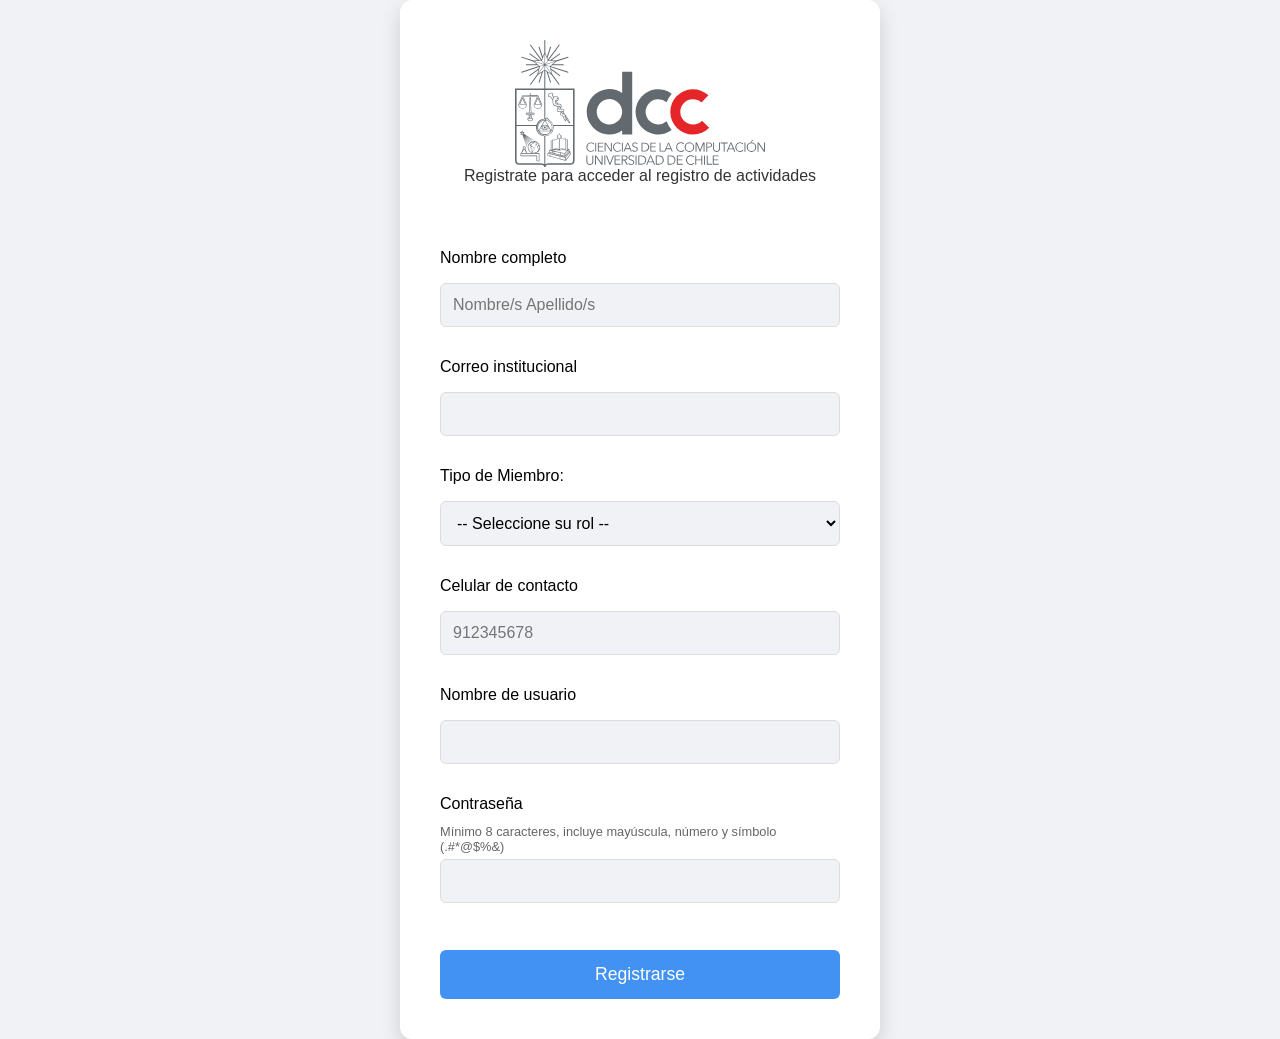
==== html/login.html @ 16d38883 "Entrega de Tarea 1" ====
<!DOCTYPE html>
<html lang="es">
    <head>
        <meta charset="UTF-8">
        <title>Registro</title>
        <link rel="stylesheet" type="text/css" href="../css/login.css">
    </head>
    <body>
        <main class="container">

            <header class="logo">
                <img id="logo-id" src="../logoDcc.svg" alt="Logo DCC">
                <h1 id="bajada">Registrate para acceder al registro de actividades</h1>
            </header>
        
            <form class="formulario" id="login-form" novalidate>
                
                <div id="full-name-input" class="grupo-input">
                    <label for="full-name">Nombre completo</label>
                    <input id="full-name" name="full-name" type="text"  placeholder="Nombre/s Apellido/s">
                    <span class="error" id="error-full-name">Debe ingresar su nombre completo (mínimo un nombre y un apellido).</span>
                </div>
                
                <div id="mail-input" class="grupo-input">
                    <label for="email">Correo institucional</label>
                    <input id="email" name="email" type="email">
                    <span class="error" id="error-email">Debe ingresar un email valido.</span> 
                </div>

                
                <div class="grupo-input">
                    <label for="tipo-actividad">Tipo de Miembro:</label>
                    <select id="tipo-actividad">
                        <option value="">-- Seleccione su rol --</option>
                        <option value="pregrado">Estudiante de Pregrado</option>
                        <option value="postgrado">Estudiante de Postgrado</option>
                        <option value="funcionario">Funcionario/a</option>
                        <option value="academico">Academico/a</option>
                    </select>
                    <span class="error" id="error-tipo-miembro">Debe seleccionar un tipo de miembro.</span>
                </div> 

                <div id="phone-input" class="grupo-input">
                    <label for="phone">Celular de contacto</label>
                    <input id="phone" name="phone" type="tel" placeholder="912345678">
                    <span class="error" id="error-phone">Ingrese un numero de contacto valido.</span>
                </div>
                            
                <div id="username-input" class="grupo-input">
                    <label for="username">Nombre de usuario</label>
                    <input id="username" name="username" type="text">
                    <span class="error" id="error-nombre">Debe ingresar un nombre de usuario (mínimo 3 caracteres y sin espacios).</span>     
                </div>

                <div id="contrasena-input" class="grupo-input">
                    <label for="contrasena">Contraseña</label>
                    <p class="ayuda-input">Mínimo 8 caracteres, incluye mayúscula, número y símbolo (.#*@$%&)</p>
                    <input id="contrasena" name="contrasena" type="password">
                    <span class="error" id="error-contrasena">Debe ingresar una contraseña valida.</span> 
                </div>  

                <footer class="botones">
                    <button type="submit" id="envio">
                        Registrarse
                    </button>
                </footer>
            
            </form>
        </main>
        <script src="../js/login.js"></script>
    </body>
</html>
---- css/login.css ----
:root {
  --color-borde: #ddd;
  --black-color: #000022;
  --background-color: #f0f2f5;
  --white-color: #ffffff;
}

.error {
  color: #e01b1b;
  font-size: 0.8rem;
  margin-top: 0.5rem;
  display: none; /* esto es para ocultarlo por defecto */
}

.error.visible {
  display: block;
}

body {
  background-color: var(--background-color);
  display: flex;
  justify-content: center;
  align-items: center;
  min-height: 100vh; /* pagina siempre tan alta como la pantalla del usuario*/
  margin: 0;
  font-family: sans-serif;
}

.container {
  background-color: var(--white-color);
  border: none;
  border-radius: 12px;
  box-shadow: 0 8px 20px rgba(0,0,0,0.15); /* esto es una sombra */
  max-width: 400px;
  width: 90%;
  padding: 2.5rem;  
}

.logo {
  margin-bottom: 2rem;
  display: flex;
  flex-direction: column;
  justify-content: center;
}

#bajada {
  text-align: center;
  font-size: 1rem;
  font-weight: normal;
  margin-top: 0;
  margin-bottom: 2rem;
  color: #333;     
}

.formulario {
  display: flex;
  flex-direction: column;
  gap: 1rem;
}

.grupo-input {
  display: flex;
  flex-direction: column;
  margin-bottom: 15px;
}

.botones {
  display: flex;
  justify-content: center;
}

label {
  padding-bottom: 1rem;
  cursor: pointer;
}

#envio {
  background-color: #4292f4;
  color: white;
  border: none;
  border-radius: 6px;
  padding: 14px;
  font-size: 1.1rem;
  width: 100%;
  cursor: pointer;
  transition: background-color 0.3s, transform 0.1s;
  margin-top: 1rem;
}

#envio:hover {
  background-color: #3471bc;
}

#logo-id {
  width: 250px;
  margin: 0 auto;
}

section {
    margin: 0;
    padding: 0;
}

input, select { 
  border: 1px solid var(--color-borde);
  border-radius: 6px;
  padding: 12px;
  font-size: 1rem;
  background-color: var(--background-color);
  width: 100%;
  box-sizing: border-box;
  transition: border-color 0.3s;
}

input:focus, select:focus { /* esto es para que cuando estemos escribiendo o seleccionando algo se aprecie en que caja se esta escribiendo*/
  outline: none;
  border-color: #4bb4f8;
  background-color: var(--white-color);
}

.ayuda-input {
    font-size: 0.8rem;
    color: #666;
    margin-bottom: 5px;
    margin-top: -5px; 
}
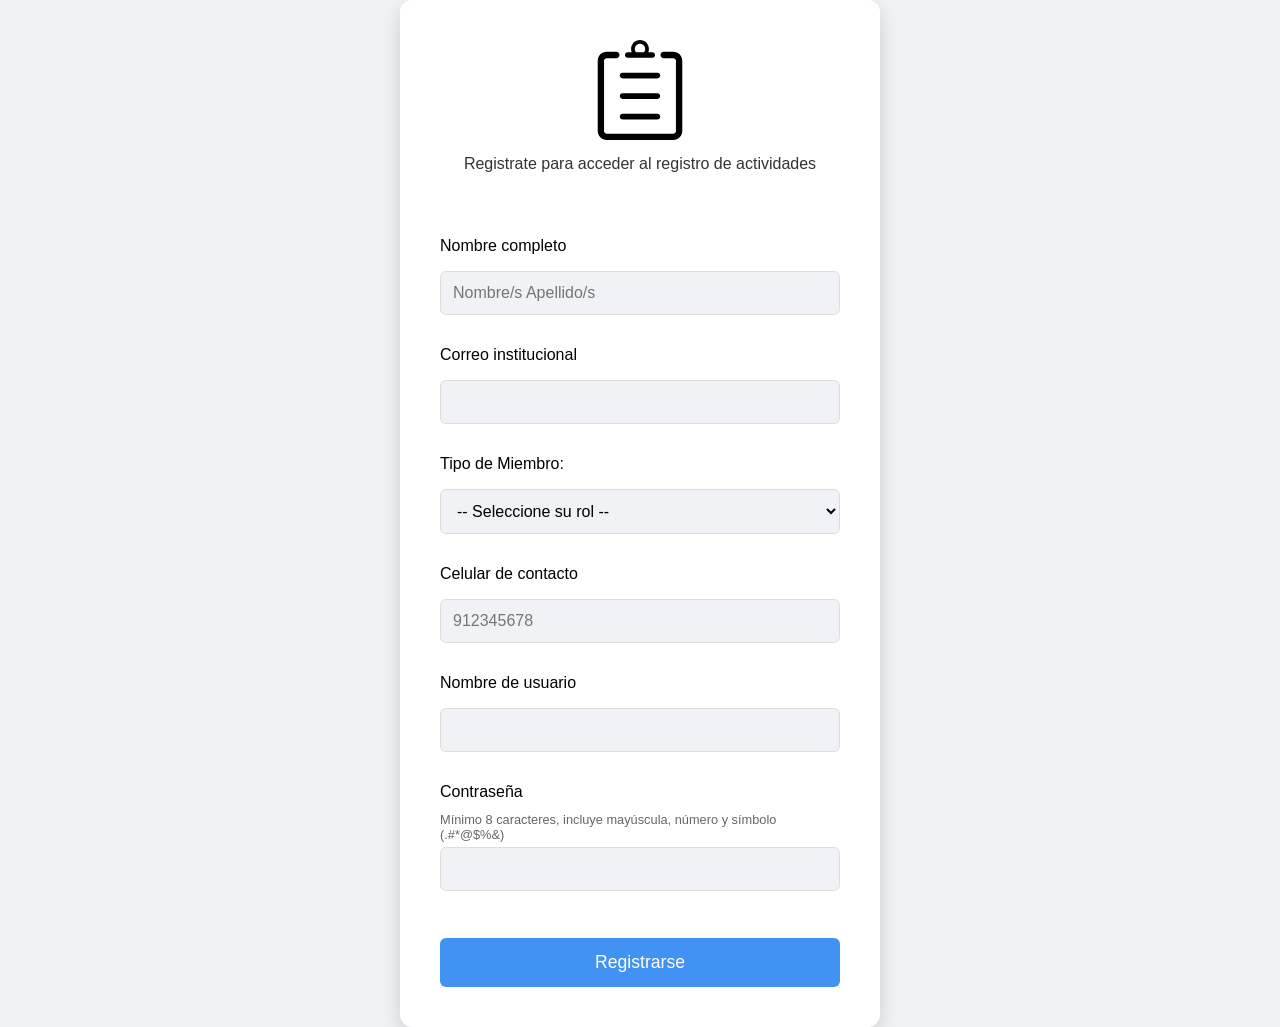
==== commit 68940cd0: "cambio logo" ====
--- a/html/login.html
+++ b/html/login.html
@@ -9,7 +9,7 @@
         <main class="container">
 
             <header class="logo">
-                <img id="logo-id" src="../logoDcc.svg" alt="Logo DCC">
+                <img id="logo-id" src="../logoFormulario.svg" alt="Logo DCC">
                 <h1 id="bajada">Registrate para acceder al registro de actividades</h1>
             </header>
         
--- a/css/login.css
+++ b/css/login.css
@@ -41,6 +41,13 @@
   display: flex;
   flex-direction: column;
   justify-content: center;
+}
+
+#logo-id {
+  width: 100px;
+  margin: 0 auto;
+  margin-bottom: 15px;
+
 }
 
 #bajada {
@@ -91,10 +98,7 @@
   background-color: #3471bc;
 }
 
-#logo-id {
-  width: 250px;
-  margin: 0 auto;
-}
+
 
 section {
     margin: 0;
